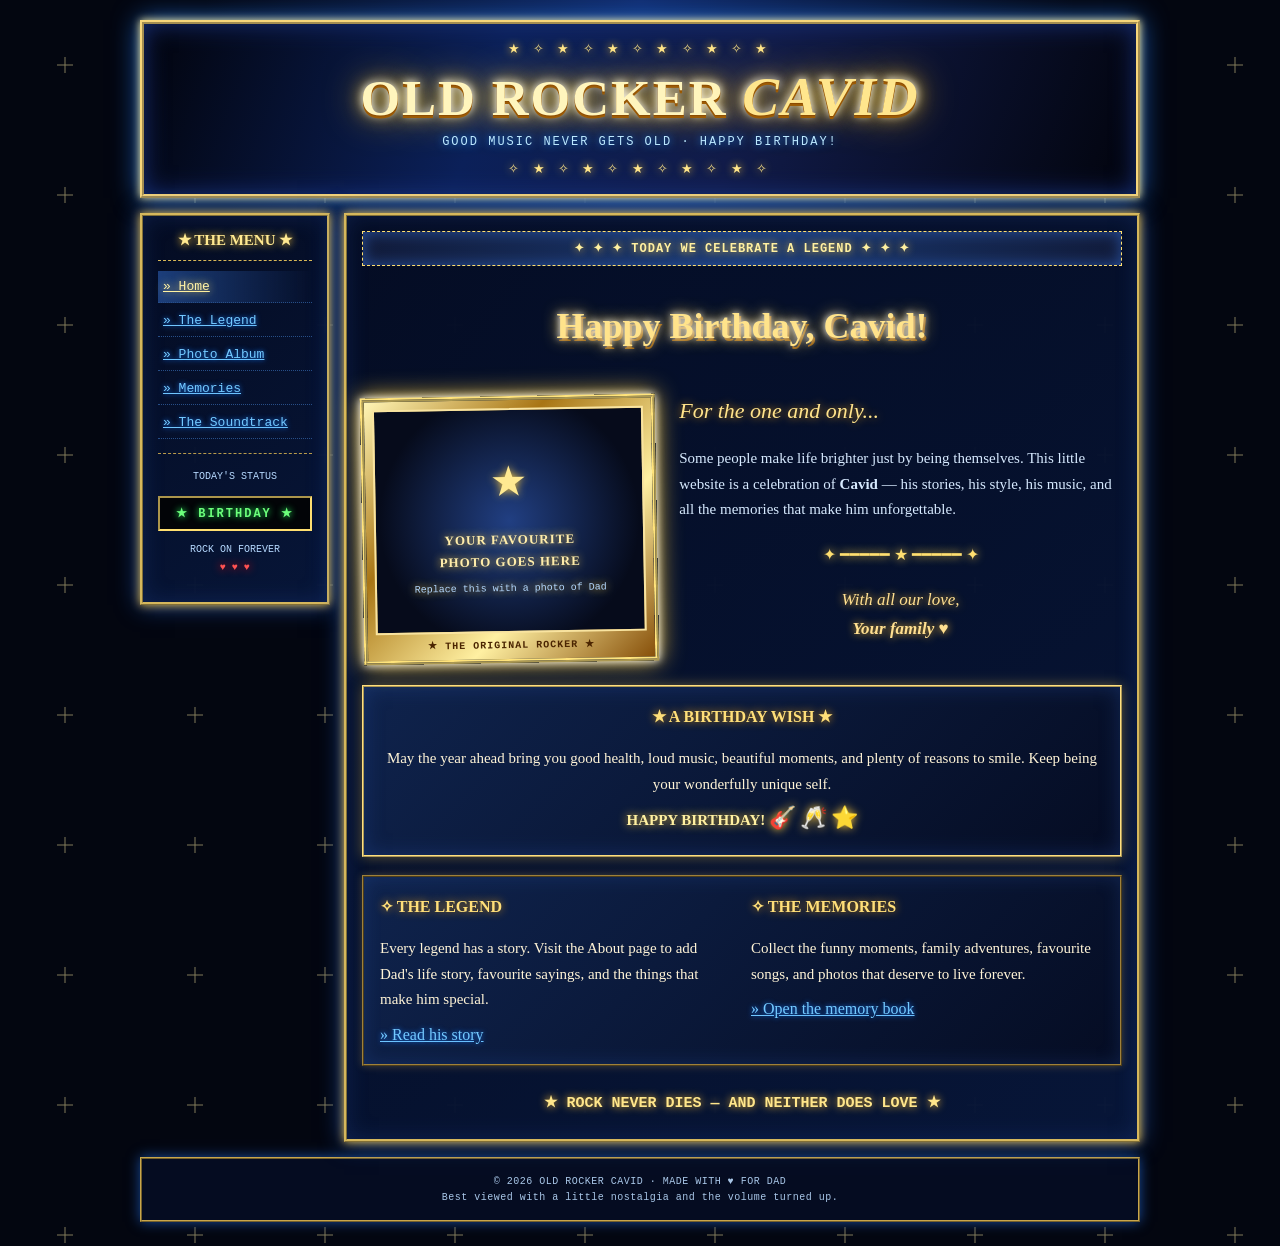
==== home.html @ ee6e2e4e "deneme 1" ====
<!DOCTYPE html>
<html lang="en">
<head>
  <meta charset="UTF-8">
  <meta name="viewport" content="width=device-width, initial-scale=1">
  <title>OLD ROCKER CAVID — Birthday Tribute</title>
  <link rel="stylesheet" href="style.css">
</head>
<body class="inside-page">
  <header class="site-header">
    <div class="header-stars">★ ✧ ★ ✧ ★ ✧ ★ ✧ ★ ✧ ★</div>
    <h1>OLD ROCKER <span>CAVID</span></h1>
    <p class="tagline">GOOD MUSIC NEVER GETS OLD · HAPPY BIRTHDAY!</p>
    <div class="header-stars">✧ ★ ✧ ★ ✧ ★ ✧ ★ ✧ ★ ✧</div>
  </header>
  <div class="page-wrap">
    <nav class="sidebar">
      <h2>★ THE MENU ★</h2>
      <a class="active" href="home.html">» Home</a>
      <a href="about.html">» The Legend</a>
      <a href="gallery.html">» Photo Album</a>
      <a href="memories.html">» Memories</a>
      <a href="music.html">» The Soundtrack</a>
      <div class="sidebar-rule"></div>
      <p class="side-note">TODAY'S STATUS</p>
      <div class="party-counter">★ BIRTHDAY ★</div>
      <p class="side-note">ROCK ON FOREVER<br><span class="heart">♥ ♥ ♥</span></p>
    </nav>
    <main class="content">
      <div class="notice">✦ ✦ ✦ TODAY WE CELEBRATE A LEGEND ✦ ✦ ✦</div>
      <h2 class="gold-heading">Happy Birthday, Cavid!</h2>
      <div class="hero-grid">
        <div class="photo-frame">
          <div class="photo-placeholder">
            <span class="photo-star">★</span>
            <strong>YOUR FAVOURITE<br>PHOTO GOES HERE</strong>
            <small>Replace this with a photo of Dad</small>
          </div>
          <div class="frame-caption">★ THE ORIGINAL ROCKER ★</div>
        </div>
        <div class="hero-copy">
          <h3>For the one and only...</h3>
          <p>Some people make life brighter just by being themselves. This little website is a celebration of <strong>Cavid</strong> — his stories, his style, his music, and all the memories that make him unforgettable.</p>
          <div class="shiny-rule">✦ ━━━━━ ★ ━━━━━ ✦</div>
          <p class="signature">With all our love,<br><strong>Your family</strong> ♥</p>
        </div>
      </div>
      <div class="content-panel birthday-panel">
        <h3>★ A BIRTHDAY WISH ★</h3>
        <p>May the year ahead bring you good health, loud music, beautiful moments, and plenty of reasons to smile. Keep being your wonderfully unique self.</p>
        <p class="big-wish">HAPPY BIRTHDAY! <span>🎸</span> <span>🥂</span> <span>⭐</span></p>
      </div>
      <div class="content-panel two-column">
        <div>
          <h3>✧ THE LEGEND</h3>
          <p>Every legend has a story. Visit the About page to add Dad's life story, favourite sayings, and the things that make him special.</p>
          <a href="about.html">» Read his story</a>
        </div>
        <div>
          <h3>✧ THE MEMORIES</h3>
          <p>Collect the funny moments, family adventures, favourite songs, and photos that deserve to live forever.</p>
          <a href="memories.html">» Open the memory book</a>
        </div>
      </div>
      <p class="blink-line">★ ROCK NEVER DIES — AND NEITHER DOES LOVE ★</p>
    </main>
  </div>
  <footer class="site-footer">
    <p>© 2026 OLD ROCKER CAVID · MADE WITH ♥ FOR DAD</p>
    <p>Best viewed with a little nostalgia and the volume turned up.</p>
  </footer>
  <script src="script.js"></script>
</body>
</html>
---- style.css ----
/* OLD ROCKER CAVID — extra-shiny early-2000s birthday edition */
:root{--night:#030513;--navy:#081943;--blue:#1458a0;--ice:#9bdcff;--gold:#ffdf70;--gold2:#fff5bd;--red:#ff493d;--cream:#fff4d7;--violet:#a78bfa}
*{box-sizing:border-box}
html{min-height:100%;scroll-behavior:smooth}
body{margin:0;color:var(--cream);background:#02030b url("data:image/svg+xml,%3Csvg xmlns='http://www.w3.org/2000/svg' width='160' height='160' viewBox='0 0 160 160'%3E%3Cg fill='%23ffffff' opacity='.65'%3E%3Ccircle cx='14' cy='22' r='1'/%3E%3Ccircle cx='97' cy='37' r='.8'/%3E%3Ccircle cx='54' cy='111' r='1'/%3E%3Ccircle cx='143' cy='133' r='.8'/%3E%3C/g%3E%3Cg stroke='%23bfe5ff' stroke-width='.7' opacity='.8'%3E%3Cpath d='M32 55v12M26 61h12M122 82v10M117 87h10'/%3E%3C/g%3E%3C/svg%3E");font:16px Georgia,'Times New Roman',serif}
a{color:#73c9ff;text-shadow:0 0 5px #197aff}a:visited{color:#d6aaff}a:hover{color:#fff5a8;background:#173b78;text-shadow:0 0 9px #ffe680}
.welcome-page{min-height:100vh;display:grid;place-items:center;overflow:hidden;background:radial-gradient(ellipse at 50% 15%,#162e78 0,#080f32 35%,#02030b 72%)}
.sparkles{position:fixed;inset:0;pointer-events:none;opacity:.8;background-image:radial-gradient(2px 2px at 12% 18%,#fff 50%,transparent 60%),radial-gradient(2px 2px at 75% 25%,#ffeaa0 50%,transparent 60%),radial-gradient(3px 3px at 85% 72%,#fff 50%,transparent 60%),radial-gradient(1px 1px at 44% 86%,#8bd6ff 50%,transparent 60%),radial-gradient(2px 2px at 26% 65%,#fff 50%,transparent 60%);background-size:190px 170px,230px 210px,270px 230px,210px 200px,240px 220px;animation:twinkle 3s steps(2,end) infinite}
@keyframes twinkle{0%,100%{opacity:.45;filter:brightness(.9)}50%{opacity:1;filter:brightness(1.6)}}
.welcome-box{position:relative;width:min(92%,640px);text-align:center;padding:35px 28px 26px;border:4px ridge #ffe7a0;outline:2px solid #b87a18;outline-offset:7px;background:linear-gradient(145deg,rgba(5,10,31,.98),rgba(12,27,73,.97),rgba(3,5,18,.98));box-shadow:0 0 15px #fff2a5,0 0 38px #e4a735,0 0 75px #163dbe,inset 0 0 35px #1c3f9c;animation:goldPulse 3s ease-in-out infinite}
@keyframes goldPulse{0%,100%{box-shadow:0 0 12px #fff2a5,0 0 32px #d89b2a,0 0 65px #163dbe,inset 0 0 30px #1c3f9c}50%{box-shadow:0 0 22px #fff,0 0 55px #ffd55e,0 0 90px #416dff,inset 0 0 45px #2b54bc}}
.tiny-top,.tiny-bottom,.under-construction{font:11px 'Courier New',monospace;letter-spacing:2px;color:#c5e4ff}
h1{margin:19px 0 11px;color:var(--gold2);font-size:clamp(36px,8vw,68px);line-height:.94;letter-spacing:2px;text-shadow:0 1px 0 #8c4b00,0 3px 0 #9d5b04,0 0 8px #fff,0 0 18px #ffd84c,0 0 38px #ffb400}
h1 span{font-family:'Brush Script MT','Segoe Script',cursive;color:#ffe68d;font-size:1.08em;font-style:italic}
.ornament{margin:20px 0;color:#ffdb65;letter-spacing:8px;text-shadow:0 0 10px #ffc83d}
.welcome-copy{color:#fff0a4;letter-spacing:3px;font:bold 14px 'Courier New',monospace;text-shadow:0 0 10px #ffbe33}
.welcome-note{color:#c7e7ff;line-height:1.8;font-style:italic;text-shadow:0 0 8px #167dff}
.enter-link{display:inline-block;margin:20px 0 25px;padding:14px 22px;color:#fff8c8!important;text-decoration:none;font:bold 16px 'Courier New',monospace;letter-spacing:2px;border:3px ridge #fff0a1;background:linear-gradient(#ff6b25,#b60a12 55%,#5c0615);box-shadow:0 0 10px #ffed91,0 0 25px #ff431b,5px 5px 0 #391019;text-shadow:0 0 8px #fff;animation:buttonGlow 1.7s ease-in-out infinite}
@keyframes buttonGlow{0%,100%{filter:brightness(1)}50%{filter:brightness(1.45)}}
.enter-link:hover{transform:translateY(-2px);background:linear-gradient(#ffb44d,#d51b20);color:white!important}
.under-construction{color:#ffd166;margin-bottom:17px;text-shadow:0 0 9px #ffab00}.heart{color:#ff5252;text-shadow:0 0 9px red}.tiny-bottom{letter-spacing:.5px}
.inside-page{background-color:#030610;background-image:radial-gradient(ellipse at 50% 0,#112d70 0,transparent 48%),url("data:image/svg+xml,%3Csvg xmlns='http://www.w3.org/2000/svg' width='130' height='130'%3E%3Cpath d='M65 57v16M57 65h16' stroke='%23fff0a3' stroke-width='1' opacity='.5'/%3E%3C/svg%3E")}
.site-header{width:min(97%,1000px);margin:20px auto 0;text-align:center;padding:17px 10px;background:linear-gradient(110deg,#02040d,#0b2059 35%,#111b49 60%,#02040d);border:4px ridge #f7d67a;box-shadow:0 0 8px #fff1a1,0 0 25px #1c65c8,inset 0 0 25px #172e75}
.header-stars{color:#ffe58a;letter-spacing:5px;font-size:13px;text-shadow:0 0 8px #ffcf38;overflow-wrap:anywhere}
.site-header h1{font-size:clamp(30px,5vw,51px);margin:14px 0 8px}.tagline{color:#bce8ff;font:12px 'Courier New',monospace;letter-spacing:2px;text-shadow:0 0 8px #158bff}
.page-wrap{display:grid;grid-template-columns:190px minmax(0,1fr);gap:14px;width:min(97%,1000px);margin:15px auto;align-items:start}
.sidebar,.content{border:3px ridge #d5b75c;background:linear-gradient(145deg,rgba(4,12,35,.97),rgba(7,22,57,.97));padding:15px;box-shadow:0 0 9px #e9bd48,0 0 22px #1747a2,inset 0 0 22px rgba(43,83,176,.24)}
.sidebar h2{font:bold 15px Georgia;text-align:center;color:#ffe991;border-bottom:1px dashed #d9b957;padding-bottom:11px;margin:0 0 10px;text-shadow:0 0 8px #ffcb38}
.sidebar a{display:block;padding:8px 5px;margin:2px 0;font:13px 'Courier New',monospace;border-bottom:1px dotted #274e87}
.sidebar a.active{color:#fff3a6;background:linear-gradient(90deg,#1c3e7b,transparent);text-shadow:0 0 8px #ffdc69}
.sidebar-rule{border-top:1px dashed #b99b4b;margin:14px 0}.side-note{text-align:center;font:10px 'Courier New',monospace;line-height:1.8;color:#b6d9ff}.party-counter{margin:8px auto;text-align:center;background:#020407;border:2px inset #ffdf70;color:#6cff7b;padding:8px 2px;font:bold 12px 'Courier New',monospace;letter-spacing:2px;text-shadow:0 0 7px #26ff61}
.content{min-height:470px;line-height:1.7}.notice{text-align:center;padding:9px;border:1px dashed #ffdf70;color:#fff0a0;background:linear-gradient(90deg,#111b3a,#1b3971,#111b3a);font:bold 12px 'Courier New',monospace;letter-spacing:1px;text-shadow:0 0 8px #ffcc40;box-shadow:inset 0 0 15px #284f9a}
.content h2{color:#ffe38b;font-size:27px;border-bottom:1px dashed #c9a84b;padding-bottom:9px;text-shadow:0 0 10px #ffbd36}.content h2.gold-heading{text-align:center;border:0;font-size:clamp(25px,4vw,36px);text-shadow:0 0 7px #fff,0 0 16px #ffd14c,2px 3px 0 #8d5100}
.content h3{color:#ffdf79;font-size:16px;margin-top:0;text-shadow:0 0 8px #cc8c15}.content p{font-size:15px}.hero-grid{display:grid;grid-template-columns:minmax(180px,.8fr) minmax(0,1.2fr);gap:22px;align-items:center;margin:15px 0 22px}
.photo-frame{padding:8px;border:4px ridge #ffe37b;background:linear-gradient(135deg,#fff5b5,#a87514,#fff0a2,#87500a);box-shadow:0 0 8px #fff,0 0 25px #ffcf3e;transform:rotate(-1deg)}
.photo-placeholder{min-height:225px;display:flex;flex-direction:column;align-items:center;justify-content:center;text-align:center;gap:10px;color:#ffedab;background:radial-gradient(circle,#213f82,#060b1b 75%);border:2px solid #f9e4a0;padding:15px;text-shadow:0 0 8px #ffce41}.photo-placeholder .photo-star{font-size:42px;color:#ffe991}.photo-placeholder strong{font-size:13px;letter-spacing:1px}.photo-placeholder small{font:10px 'Courier New',monospace;color:#b5d9ff}.frame-caption{text-align:center;color:#4a2400;font:bold 10px 'Courier New',monospace;letter-spacing:1px;padding-top:6px}
.hero-copy h3{font:italic 22px Georgia;color:#ffe38b}.hero-copy p{color:#d7eaff}.shiny-rule{text-align:center;color:#ffdf70;text-shadow:0 0 10px #ffd34b;margin:18px 0}.signature{text-align:center;color:#ffdf90!important;font-style:italic;font-size:17px!important;text-shadow:0 0 9px #f5b82e}
.content-panel{margin:18px 0;padding:16px;border:2px ridge #9f813a;background:linear-gradient(135deg,rgba(16,37,80,.9),rgba(5,12,34,.95));box-shadow:inset 0 0 18px rgba(53,109,216,.2),0 0 8px rgba(255,212,93,.25)}
.content-panel p{margin:8px 0}.birthday-panel{text-align:center;border-color:#ffe080;box-shadow:0 0 12px rgba(255,211,75,.35),inset 0 0 20px rgba(37,76,156,.4)}.big-wish{font:bold 19px Georgia;color:#fff0a2;text-shadow:0 0 10px #ffca39}.big-wish span{font-size:22px}
.two-column{display:grid;grid-template-columns:1fr 1fr;gap:18px}.blink-line{text-align:center;color:#ffe68b;font:bold 12px 'Courier New',monospace;margin:27px 0 12px;text-shadow:0 0 8px #ffbf33}.memory-card{margin:16px 0;padding:15px;border:1px dashed #e5c45f;background:rgba(14,35,75,.75)}.memory-card>span{color:#ffdf79;font:bold 11px 'Courier New',monospace}.gallery-grid{display:grid;grid-template-columns:repeat(2,minmax(0,1fr));gap:14px;margin:18px 0}.gallery-placeholder{min-height:150px;display:flex;flex-direction:column;align-items:center;justify-content:center;text-align:center;gap:7px;border:4px ridge #f3d678;background:radial-gradient(circle,#173e7b,#050b1d 75%);color:#ffeb9e;box-shadow:0 0 9px #ffda61,inset 0 0 20px #23488e;text-shadow:0 0 8px #ffc941}.gallery-placeholder span{font-size:32px}.gallery-placeholder strong{font:12px 'Courier New',monospace}.gallery-placeholder small{font:10px 'Courier New',monospace;color:#bce5ff}.music-list p{padding:8px;border-bottom:1px dotted #6889ba;color:#cceaff}.back-link{font-size:13px!important}
.site-footer{width:min(97%,1000px);margin:13px auto 24px;padding:12px;text-align:center;border:2px ridge #c9a74c;background:#050c21;color:#a9c7e8;font:10px 'Courier New',monospace;letter-spacing:.5px;box-shadow:0 0 12px #184a99}.site-footer p{margin:5px}
@media(max-width:650px){.page-wrap{grid-template-columns:1fr}.sidebar{display:flex;flex-wrap:wrap;align-items:center;gap:3px 8px}.sidebar h2{width:100%}.sidebar a{display:inline-block}.sidebar-rule,.side-note,.party-counter{display:none}.hero-grid,.two-column{grid-template-columns:1fr}.photo-frame{max-width:300px;margin:auto;width:100%}.photo-placeholder{min-height:180px}.header-stars{letter-spacing:2px}.welcome-box{padding:28px 16px 22px}.gallery-grid{gap:9px}.gallery-placeholder{min-height:120px}}
@media(prefers-reduced-motion:reduce){*,*::before,*::after{animation:none!important;scroll-behavior:auto!important}}
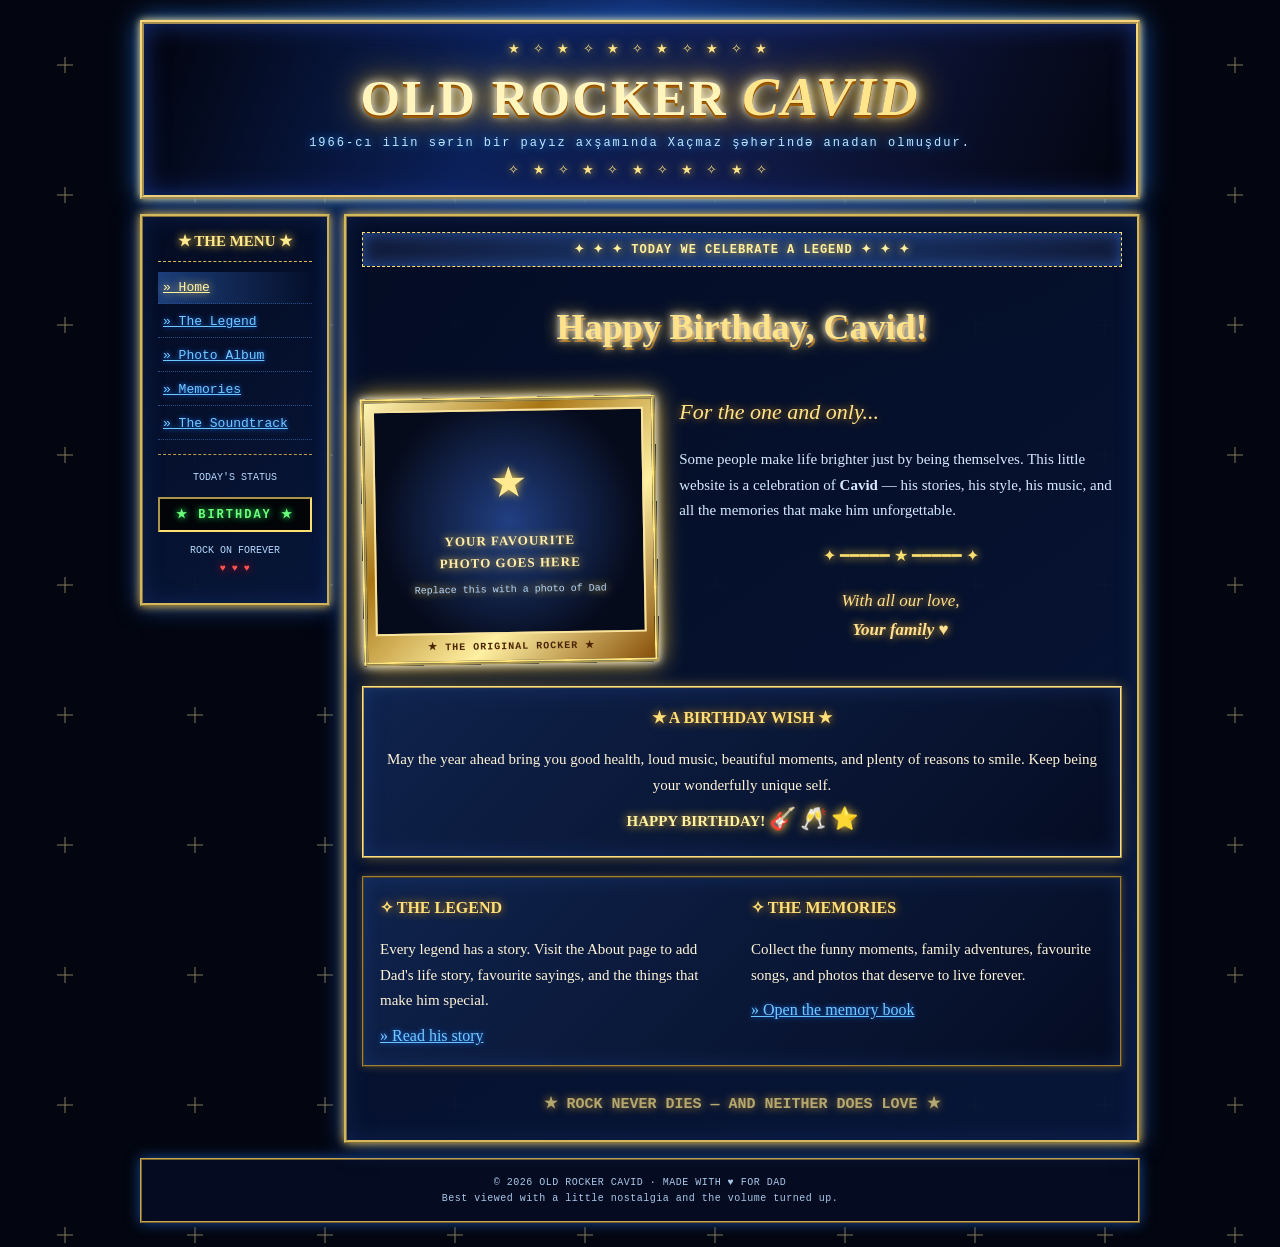
==== commit e2b8fd46: "Səhifə 2" ====
--- a/home.html
+++ b/home.html
@@ -3,14 +3,14 @@
 <head>
   <meta charset="UTF-8">
   <meta name="viewport" content="width=device-width, initial-scale=1">
-  <title>OLD ROCKER CAVID — Birthday Tribute</title>
+  <title>OLD ROCKER CAVID — Ad günün mübarək</title>
   <link rel="stylesheet" href="style.css">
 </head>
 <body class="inside-page">
   <header class="site-header">
     <div class="header-stars">★ ✧ ★ ✧ ★ ✧ ★ ✧ ★ ✧ ★</div>
     <h1>OLD ROCKER <span>CAVID</span></h1>
-    <p class="tagline">GOOD MUSIC NEVER GETS OLD · HAPPY BIRTHDAY!</p>
+    <p class="tagline"> 1966-cı ilin sərin bir payız axşamında Xaçmaz şəhərində anadan olmuşdur.</p>
     <div class="header-stars">✧ ★ ✧ ★ ✧ ★ ✧ ★ ✧ ★ ✧</div>
   </header>
   <div class="page-wrap">
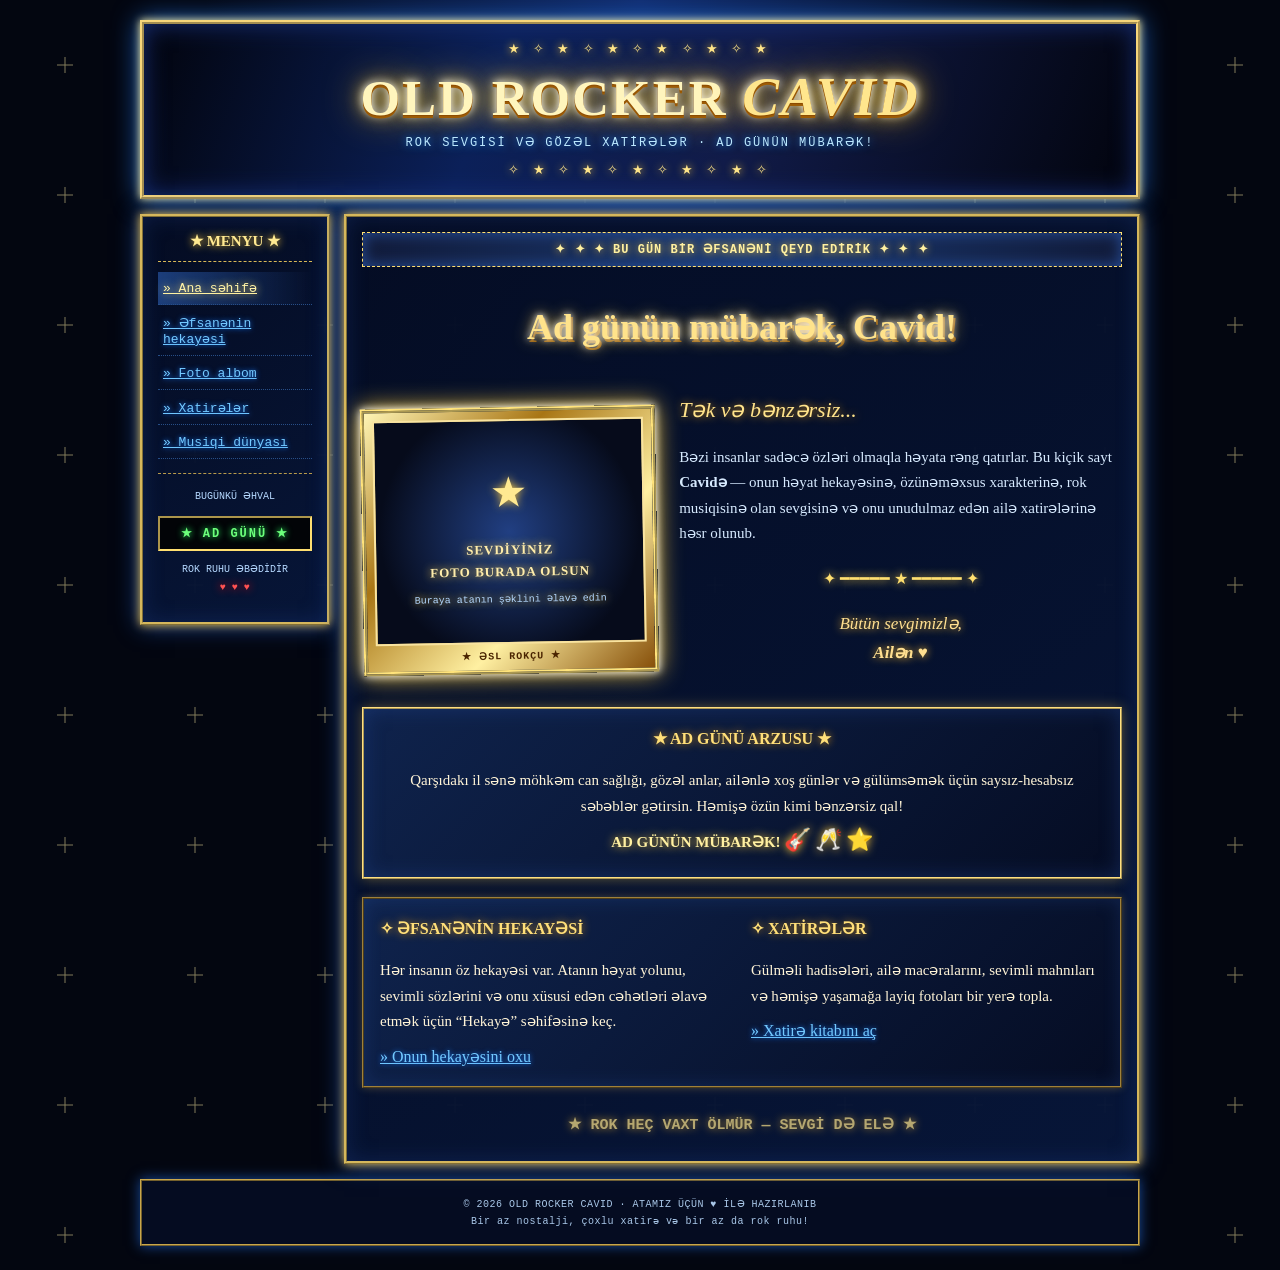
==== commit 59a4fc85: "Səhifə 2" ====
--- a/home.html
+++ b/home.html
@@ -1,73 +1,73 @@
 <!DOCTYPE html>
-<html lang="en">
+<html lang="az">
 <head>
   <meta charset="UTF-8">
   <meta name="viewport" content="width=device-width, initial-scale=1">
-  <title>OLD ROCKER CAVID — Ad günün mübarək</title>
+  <title>OLD ROCKER CAVID — Ad Gününə Həsr Olunur</title>
   <link rel="stylesheet" href="style.css">
 </head>
 <body class="inside-page">
   <header class="site-header">
     <div class="header-stars">★ ✧ ★ ✧ ★ ✧ ★ ✧ ★ ✧ ★</div>
     <h1>OLD ROCKER <span>CAVID</span></h1>
-    <p class="tagline"> 1966-cı ilin sərin bir payız axşamında Xaçmaz şəhərində anadan olmuşdur.</p>
+    <p class="tagline">ROK SEVGİSİ VƏ GÖZƏL XATİRƏLƏR · AD GÜNÜN MÜBARƏK!</p>
     <div class="header-stars">✧ ★ ✧ ★ ✧ ★ ✧ ★ ✧ ★ ✧</div>
   </header>
   <div class="page-wrap">
     <nav class="sidebar">
-      <h2>★ THE MENU ★</h2>
-      <a class="active" href="home.html">» Home</a>
-      <a href="about.html">» The Legend</a>
-      <a href="gallery.html">» Photo Album</a>
-      <a href="memories.html">» Memories</a>
-      <a href="music.html">» The Soundtrack</a>
+      <h2>★ MENYU ★</h2>
+      <a class="active" href="home.html">» Ana səhifə</a>
+      <a href="about.html">» Əfsanənin hekayəsi</a>
+      <a href="gallery.html">» Foto albom</a>
+      <a href="memories.html">» Xatirələr</a>
+      <a href="music.html">» Musiqi dünyası</a>
       <div class="sidebar-rule"></div>
-      <p class="side-note">TODAY'S STATUS</p>
-      <div class="party-counter">★ BIRTHDAY ★</div>
-      <p class="side-note">ROCK ON FOREVER<br><span class="heart">♥ ♥ ♥</span></p>
+      <p class="side-note">BUGÜNKÜ ƏHVAL</p>
+      <div class="party-counter">★ AD GÜNÜ ★</div>
+      <p class="side-note">ROK RUHU ƏBƏDİDİR<br><span class="heart">♥ ♥ ♥</span></p>
     </nav>
     <main class="content">
-      <div class="notice">✦ ✦ ✦ TODAY WE CELEBRATE A LEGEND ✦ ✦ ✦</div>
-      <h2 class="gold-heading">Happy Birthday, Cavid!</h2>
+      <div class="notice">✦ ✦ ✦ BU GÜN BİR ƏFSANƏNİ QEYD EDİRİK ✦ ✦ ✦</div>
+      <h2 class="gold-heading">Ad günün mübarək, Cavid!</h2>
       <div class="hero-grid">
         <div class="photo-frame">
           <div class="photo-placeholder">
             <span class="photo-star">★</span>
-            <strong>YOUR FAVOURITE<br>PHOTO GOES HERE</strong>
-            <small>Replace this with a photo of Dad</small>
+            <strong>SEVDİYİNİZ<br>FOTO BURADA OLSUN</strong>
+            <small>Buraya atanın şəklini əlavə edin</small>
           </div>
-          <div class="frame-caption">★ THE ORIGINAL ROCKER ★</div>
+          <div class="frame-caption">★ ƏSL ROKÇU ★</div>
         </div>
         <div class="hero-copy">
-          <h3>For the one and only...</h3>
-          <p>Some people make life brighter just by being themselves. This little website is a celebration of <strong>Cavid</strong> — his stories, his style, his music, and all the memories that make him unforgettable.</p>
+          <h3>Tək və bənzərsiz...</h3>
+          <p>Bəzi insanlar sadəcə özləri olmaqla həyata rəng qatırlar. Bu kiçik sayt <strong>Cavidə</strong> — onun həyat hekayəsinə, özünəməxsus xarakterinə, rok musiqisinə olan sevgisinə və onu unudulmaz edən ailə xatirələrinə həsr olunub.</p>
           <div class="shiny-rule">✦ ━━━━━ ★ ━━━━━ ✦</div>
-          <p class="signature">With all our love,<br><strong>Your family</strong> ♥</p>
+          <p class="signature">Bütün sevgimizlə,<br><strong>Ailən</strong> ♥</p>
         </div>
       </div>
       <div class="content-panel birthday-panel">
-        <h3>★ A BIRTHDAY WISH ★</h3>
-        <p>May the year ahead bring you good health, loud music, beautiful moments, and plenty of reasons to smile. Keep being your wonderfully unique self.</p>
-        <p class="big-wish">HAPPY BIRTHDAY! <span>🎸</span> <span>🥂</span> <span>⭐</span></p>
+        <h3>★ AD GÜNÜ ARZUSU ★</h3>
+        <p>Qarşıdakı il sənə möhkəm can sağlığı, gözəl anlar, ailənlə xoş günlər və gülümsəmək üçün saysız-hesabsız səbəblər gətirsin. Həmişə özün kimi bənzərsiz qal!</p>
+        <p class="big-wish">AD GÜNÜN MÜBARƏK! <span>🎸</span> <span>🥂</span> <span>⭐</span></p>
       </div>
       <div class="content-panel two-column">
         <div>
-          <h3>✧ THE LEGEND</h3>
-          <p>Every legend has a story. Visit the About page to add Dad's life story, favourite sayings, and the things that make him special.</p>
-          <a href="about.html">» Read his story</a>
+          <h3>✧ ƏFSANƏNİN HEKAYƏSİ</h3>
+          <p>Hər insanın öz hekayəsi var. Atanın həyat yolunu, sevimli sözlərini və onu xüsusi edən cəhətləri əlavə etmək üçün “Hekayə” səhifəsinə keç.</p>
+          <a href="about.html">» Onun hekayəsini oxu</a>
         </div>
         <div>
-          <h3>✧ THE MEMORIES</h3>
-          <p>Collect the funny moments, family adventures, favourite songs, and photos that deserve to live forever.</p>
-          <a href="memories.html">» Open the memory book</a>
+          <h3>✧ XATİRƏLƏR</h3>
+          <p>Gülməli hadisələri, ailə macəralarını, sevimli mahnıları və həmişə yaşamağa layiq fotoları bir yerə topla.</p>
+          <a href="memories.html">» Xatirə kitabını aç</a>
         </div>
       </div>
-      <p class="blink-line">★ ROCK NEVER DIES — AND NEITHER DOES LOVE ★</p>
+      <p class="blink-line">★ ROK HEÇ VAXT ÖLMÜR — SEVGİ DƏ ELƏ ★</p>
     </main>
   </div>
   <footer class="site-footer">
-    <p>© 2026 OLD ROCKER CAVID · MADE WITH ♥ FOR DAD</p>
-    <p>Best viewed with a little nostalgia and the volume turned up.</p>
+    <p>© 2026 OLD ROCKER CAVID · ATAMIZ ÜÇÜN ♥ İLƏ HAZIRLANIB</p>
+    <p>Bir az nostalji, çoxlu xatirə və bir az da rok ruhu!</p>
   </footer>
   <script src="script.js"></script>
 </body>
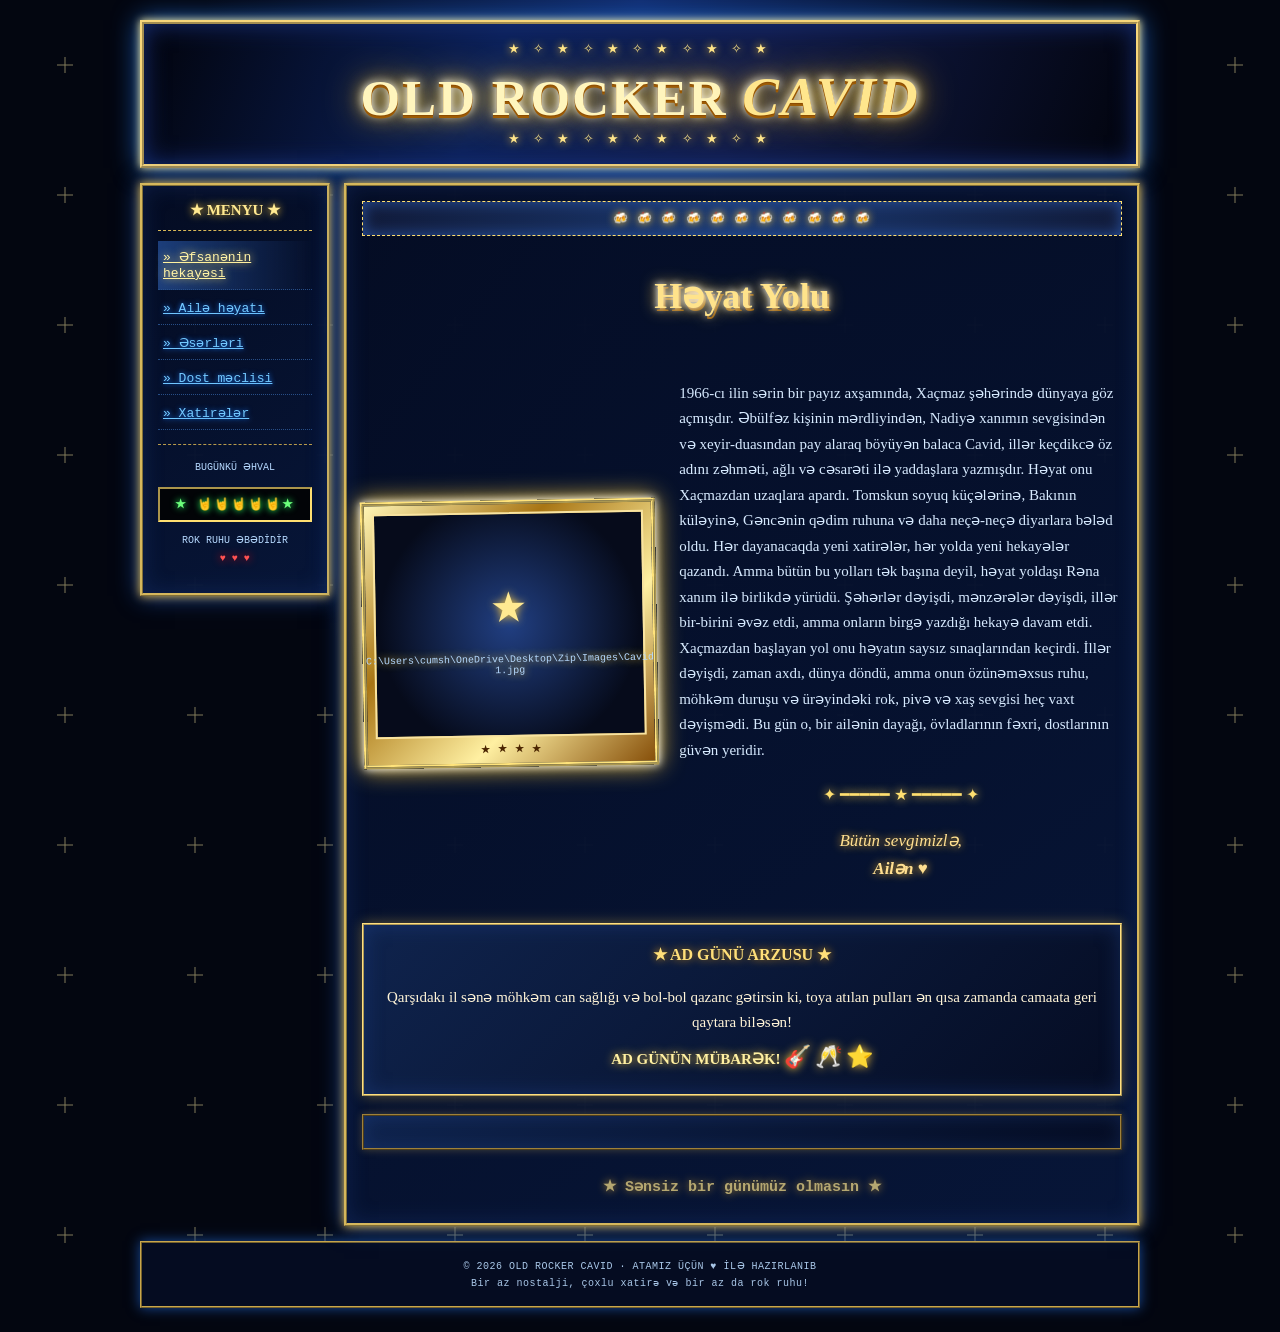
==== commit 884ee6e8: "Səhifə Old Rocker - Cavid" ====
--- a/home.html
+++ b/home.html
@@ -10,59 +10,48 @@
   <header class="site-header">
     <div class="header-stars">★ ✧ ★ ✧ ★ ✧ ★ ✧ ★ ✧ ★</div>
     <h1>OLD ROCKER <span>CAVID</span></h1>
-    <p class="tagline">ROK SEVGİSİ VƏ GÖZƏL XATİRƏLƏR · AD GÜNÜN MÜBARƏK!</p>
-    <div class="header-stars">✧ ★ ✧ ★ ✧ ★ ✧ ★ ✧ ★ ✧</div>
+    <div class="header-stars">★ ✧ ★ ✧ ★ ✧ ★ ✧ ★ ✧ ★</div>
   </header>
   <div class="page-wrap">
     <nav class="sidebar">
       <h2>★ MENYU ★</h2>
-      <a class="active" href="home.html">» Ana səhifə</a>
-      <a href="about.html">» Əfsanənin hekayəsi</a>
-      <a href="gallery.html">» Foto albom</a>
-      <a href="memories.html">» Xatirələr</a>
-      <a href="music.html">» Musiqi dünyası</a>
+      <a class="active" href="home.html">» Əfsanənin hekayəsi</a>
+      <a href="about.html">» Ailə həyatı</a>
+      <a href="gallery.html">» Əsərləri </a>
+      <a href="memories.html">» Dost məclisi</a>
+      <a href="music.html">» Xatirələr</a>
       <div class="sidebar-rule"></div>
       <p class="side-note">BUGÜNKÜ ƏHVAL</p>
-      <div class="party-counter">★ AD GÜNÜ ★</div>
+      <div class="party-counter">★ 🤘🤘🤘🤘🤘★</div>
       <p class="side-note">ROK RUHU ƏBƏDİDİR<br><span class="heart">♥ ♥ ♥</span></p>
     </nav>
     <main class="content">
-      <div class="notice">✦ ✦ ✦ BU GÜN BİR ƏFSANƏNİ QEYD EDİRİK ✦ ✦ ✦</div>
-      <h2 class="gold-heading">Ad günün mübarək, Cavid!</h2>
+      <div class="notice">🍻 🍻 🍻 🍻 🍻 🍻 🍻 🍻 🍻 🍻 🍻</div>
+      <h2 class="gold-heading">Həyat Yolu</h2>
       <div class="hero-grid">
         <div class="photo-frame">
           <div class="photo-placeholder">
             <span class="photo-star">★</span>
-            <strong>SEVDİYİNİZ<br>FOTO BURADA OLSUN</strong>
-            <small>Buraya atanın şəklini əlavə edin</small>
+            <small>C:\Users\cumsh\OneDrive\Desktop\Zip\Images\Cavid 1.jpg</small>
           </div>
-          <div class="frame-caption">★ ƏSL ROKÇU ★</div>
+          <div class="frame-caption">★ ★ ★ ★</div>
         </div>
         <div class="hero-copy">
-          <h3>Tək və bənzərsiz...</h3>
-          <p>Bəzi insanlar sadəcə özləri olmaqla həyata rəng qatırlar. Bu kiçik sayt <strong>Cavidə</strong> — onun həyat hekayəsinə, özünəməxsus xarakterinə, rok musiqisinə olan sevgisinə və onu unudulmaz edən ailə xatirələrinə həsr olunub.</p>
+          <p>1966-cı ilin sərin bir payız axşamında, Xaçmaz şəhərində dünyaya göz açmışdır. Əbülfəz kişinin mərdliyindən, Nadiyə xanımın sevgisindən və xeyir-duasından pay alaraq böyüyən balaca Cavid, illər keçdikcə öz adını zəhməti, ağlı və cəsarəti ilə yaddaşlara yazmışdır. Həyat onu Xaçmazdan uzaqlara apardı. Tomskun soyuq küçələrinə, Bakının küləyinə, Gəncənin qədim ruhuna və daha neçə-neçə diyarlara bələd oldu. Hər dayanacaqda yeni xatirələr, hər yolda yeni hekayələr qazandı. Amma bütün bu yolları tək başına deyil, həyat yoldaşı Rəna xanım ilə birlikdə yürüdü. Şəhərlər dəyişdi, mənzərələr dəyişdi, illər bir-birini əvəz etdi, amma onların birgə yazdığı hekayə davam etdi. Xaçmazdan başlayan yol onu həyatın saysız sınaqlarından keçirdi. İllər dəyişdi, zaman axdı, dünya döndü, amma onun özünəməxsus ruhu, möhkəm duruşu və ürəyindəki rok, pivə və xaş sevgisi heç vaxt dəyişmədi. Bu gün o, bir ailənin dayağı, övladlarının fəxri, dostlarının güvən yeridir. </p>
           <div class="shiny-rule">✦ ━━━━━ ★ ━━━━━ ✦</div>
           <p class="signature">Bütün sevgimizlə,<br><strong>Ailən</strong> ♥</p>
         </div>
       </div>
       <div class="content-panel birthday-panel">
         <h3>★ AD GÜNÜ ARZUSU ★</h3>
-        <p>Qarşıdakı il sənə möhkəm can sağlığı, gözəl anlar, ailənlə xoş günlər və gülümsəmək üçün saysız-hesabsız səbəblər gətirsin. Həmişə özün kimi bənzərsiz qal!</p>
+        <p>Qarşıdakı il sənə möhkəm can sağlığı və bol-bol qazanc gətirsin ki, toya atılan pulları ən qısa zamanda camaata geri qaytara biləsən!</p>
         <p class="big-wish">AD GÜNÜN MÜBARƏK! <span>🎸</span> <span>🥂</span> <span>⭐</span></p>
       </div>
       <div class="content-panel two-column">
         <div>
-          <h3>✧ ƏFSANƏNİN HEKAYƏSİ</h3>
-          <p>Hər insanın öz hekayəsi var. Atanın həyat yolunu, sevimli sözlərini və onu xüsusi edən cəhətləri əlavə etmək üçün “Hekayə” səhifəsinə keç.</p>
-          <a href="about.html">» Onun hekayəsini oxu</a>
-        </div>
-        <div>
-          <h3>✧ XATİRƏLƏR</h3>
-          <p>Gülməli hadisələri, ailə macəralarını, sevimli mahnıları və həmişə yaşamağa layiq fotoları bir yerə topla.</p>
-          <a href="memories.html">» Xatirə kitabını aç</a>
         </div>
       </div>
-      <p class="blink-line">★ ROK HEÇ VAXT ÖLMÜR — SEVGİ DƏ ELƏ ★</p>
+      <p class="blink-line">★ Sənsiz bir günümüz olmasın ★</p>
     </main>
   </div>
   <footer class="site-footer">
